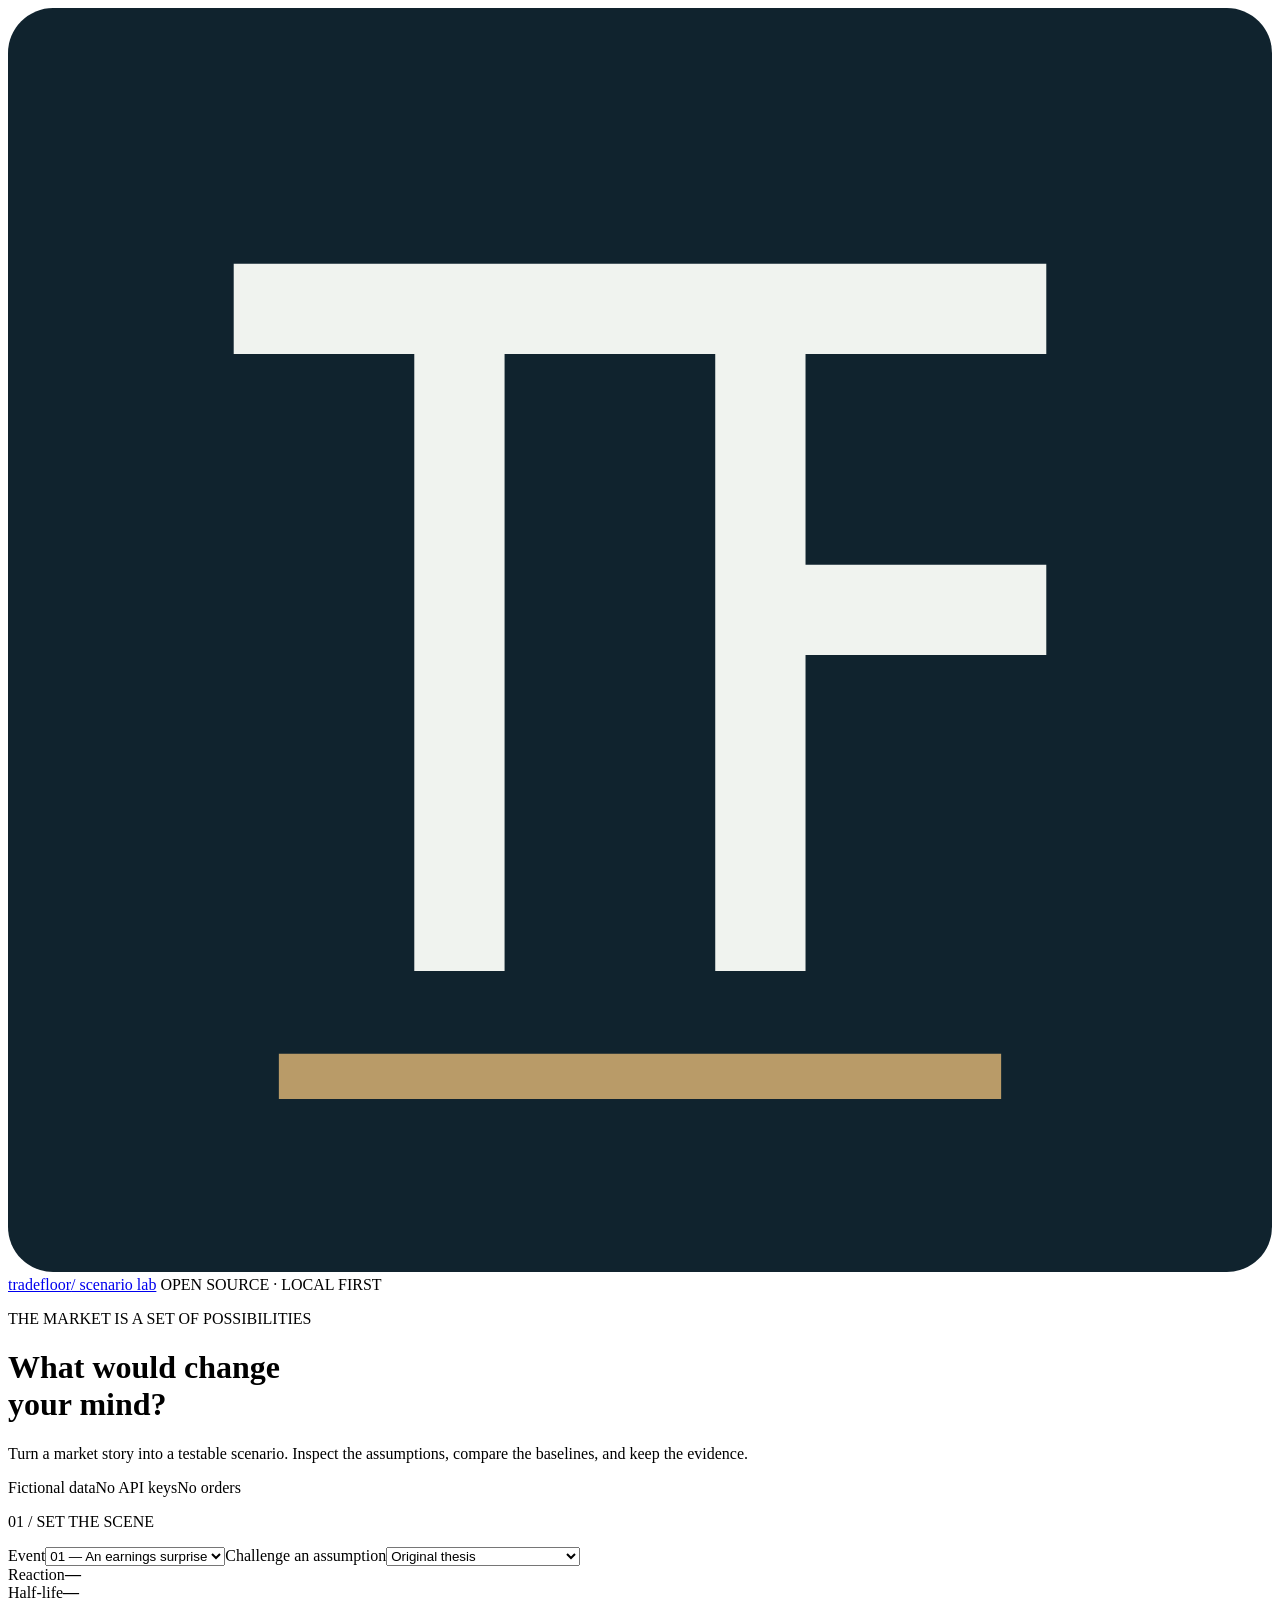
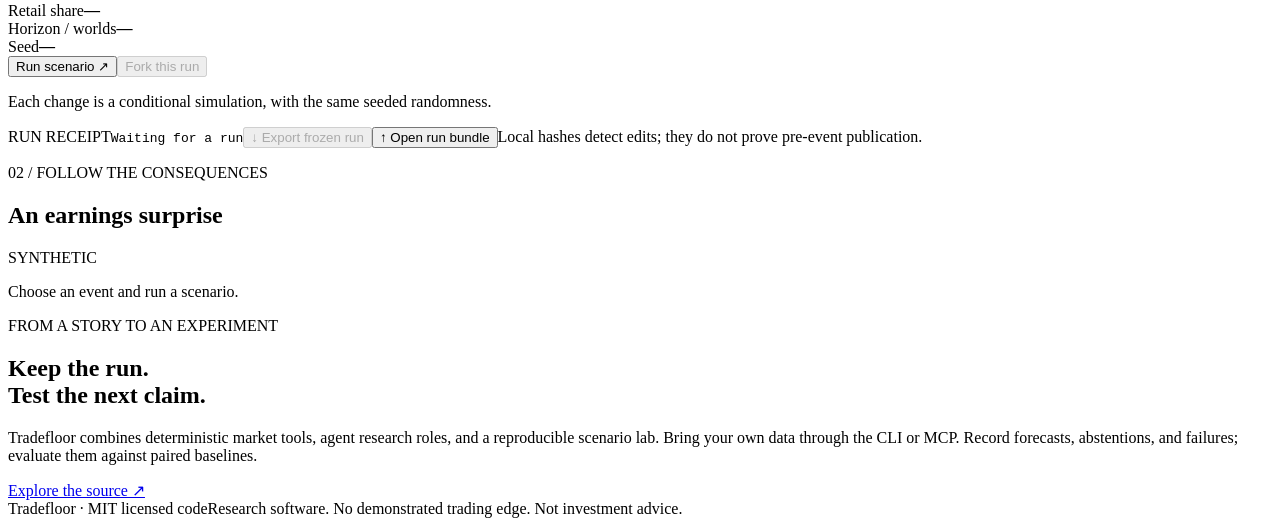
==== server/src/tradefloor/assets/index.html @ 4eb180a9 "Add frontend tests and enhance adapter descriptions - Introduced a comprehensive suite of frontend t" ====
<!doctype html>
<html lang="en">
  <head>
    <meta charset="utf-8" />
    <meta name="viewport" content="width=device-width,initial-scale=1" />
    <meta
      name="description"
      content="An open-source financial scenario lab. Freeze an event, challenge the assumptions, fork the run, and reveal what would falsify the thesis."
    />
    <title>Tradefloor — scenario lab</title>
    <style>
      /*STYLE*/
    </style>
  </head>
  <body>
    <div class="shell">
      <header>
        <a
          class="brand"
          href="https://github.com/HimanshuJ16/tradefloor"
          target="_blank"
          rel="noopener noreferrer"
          ><svg class="brand-icon" viewBox="0 0 84 84" aria-hidden="true">
            <rect width="84" height="84" rx="3" fill="#10232e" />
            <path
              d="M18 20H66 M30 20V61 M50 20V61 M50 40H66"
              fill="none"
              stroke="#f0f3ef"
              stroke-width="6"
              stroke-linecap="square"
            />
            <path d="M18 71H66" stroke="#b99b68" stroke-width="3" />
          </svg>
          tradefloor<span class="version">/ scenario lab</span></a
        ><span class="status"><i></i> OPEN SOURCE · LOCAL FIRST</span>
      </header>
      <main>
        <div class="intro">
          <p class="eyebrow">THE MARKET IS A SET OF POSSIBILITIES</p>
          <h1>What would change<br /><span>your mind?</span></h1>
          <p class="lede">
            Turn a market story into a testable scenario. Inspect the
            assumptions, compare the baselines, and keep the evidence.
          </p>
          <div class="chips">
            <span>Fictional data</span><span>No API keys</span
            ><span>No orders</span>
          </div>
        </div>
        <section class="workspace" aria-label="Scenario workspace">
          <aside class="controls">
            <p class="eyebrow">01 / SET THE SCENE</p>
            <label for="case">Event</label
            ><select id="case">
              <option value="earnings">01 — An earnings surprise</option>
              <option value="policy">02 — A policy surprise</option>
              <option value="liquidity">03 — A crowded exit</option></select
            ><label for="preset">Challenge an assumption</label
            ><select id="preset">
              <option value="original">Original thesis</option>
              <option value="fades">Attention fades in one day</option>
              <option value="persistent">Reaction persists for 20 days</option>
              <option value="small-retail">Retail represents 10%</option>
              <option value="large-retail">Retail represents 50%</option>
              <option value="reverse">Reverse the reaction</option>
              <option value="neutral">Remove the reaction</option>
              <option value="imported" disabled>Imported assumptions</option>
            </select>
            <div class="assumptions">
              <div><span>Reaction</span><strong id="sentiment">—</strong></div>
              <div>
                <span>Half-life</span><strong id="persistence">—</strong>
              </div>
              <div><span>Retail share</span><strong id="retail">—</strong></div>
              <div>
                <span>Horizon / worlds</span><strong id="run-scale">—</strong>
              </div>
              <div><span>Seed</span><strong id="seed">—</strong></div>
            </div>
            <button id="simulate">Run scenario <span>↗</span></button
            ><button class="secondary" id="fork" disabled>Fork this run</button>
            <p class="small" id="mode-note">
              Each change is a conditional simulation, with the same seeded
              randomness.
            </p>
            <div class="receipt">
              <span class="eyebrow">RUN RECEIPT</span
              ><code id="run-id">Waiting for a run</code
              ><span id="parent-id" class="small"></span
              ><button class="text-button" id="export" disabled>
                ↓ Export frozen run</button
              ><button class="text-button" id="import-trigger">
                ↑ Open run bundle</button
              ><input
                id="import"
                type="file"
                accept=".json,application/json"
                hidden
              /><span class="small" id="integrity"
                >Local hashes detect edits; they do not prove pre-event
                publication.</span
              >
            </div>
          </aside>
          <div class="results">
            <div class="result-header">
              <div>
                <p class="eyebrow">02 / FOLLOW THE CONSEQUENCES</p>
                <h2 id="name">An earnings surprise</h2>
              </div>
              <span class="pill" id="data-kind">SYNTHETIC</span>
            </div>
            <p id="headline" class="event-text">
              Choose an event and run a scenario.
            </p>
            <div role="status" aria-live="polite" id="message"></div>
            <div id="output" hidden>
              <div class="metrics">
                <div>
                  <span>Chance of UP</span><strong id="p-up">—</strong
                  ><small id="shift">—</small>
                </div>
                <div>
                  <span>Median return</span><strong id="median">—</strong
                  ><small>conditional on these reactions</small>
                </div>
                <div>
                  <span>80% outcome range</span><strong id="range">—</strong
                  ><small>simulated, not a guarantee</small>
                </div>
              </div>
              <div class="chart-top">
                <h3>One story. Many paths.</h3>
                <div class="legend">
                  <span class="legend-range"></span>Scenario 10–90%<span
                    class="legend-base"
                  ></span
                  >Baseline median
                </div>
              </div>
              <svg
                id="fan"
                viewBox="0 0 700 230"
                role="img"
                aria-label="Simulated return fan over 21 trading days"
              ></svg>
              <p class="small chart-note">
                The band reflects simulated outcomes. Behavioral assumptions
                introduce additional uncertainty.
              </p>
              <div class="baselines">
                <h3>Make the model earn its complexity.</h3>
                <div id="comparison"></div>
                <p class="small">
                  Bars: DOWN · FLAT · UP. Right column: P(UP).
                </p>
                <p class="small">
                  All models use the same frozen price history and flat band.
                  These demo cases provide no evidence of predictive skill.
                </p>
              </div>
              <div class="lower-grid">
                <article>
                  <p class="eyebrow">03 / TRY TO BREAK IT</p>
                  <h3>How fragile is the thesis?</h3>
                  <p id="fragility"></p>
                  <div id="sensitivity"></div>
                  <p class="small" id="sensitivity-note">
                    Sweep reaction strength and persistence; this range is not a
                    confidence interval.
                  </p>
                </article>
                <article>
                  <p class="eyebrow">04 / DEFINE FAILURE</p>
                  <h3>A claim that can be wrong.</h3>
                  <p id="failure"></p>
                  <button class="secondary" id="reveal">
                    Reveal held-out outcome
                  </button>
                  <div id="settlement" hidden></div>
                </article>
              </div>
              <article class="evidence">
                <p class="eyebrow">05 / INSPECT THE EVIDENCE</p>
                <h3>Facts, assumptions, interpretations.</h3>
                <div id="graph"></div>
                <p class="small">
                  Connections show cited support for a hypothesis. They do not
                  establish causality. All imported text is treated as data.
                </p>
              </article>
            </div>
          </div>
        </section>
        <section class="closing">
          <div>
            <p class="eyebrow">FROM A STORY TO AN EXPERIMENT</p>
            <h2>Keep the run.<br />Test the next claim.</h2>
          </div>
          <p>
            Tradefloor combines deterministic market tools, agent research
            roles, and a reproducible scenario lab. Bring your own data through
            the CLI or MCP. Record forecasts, abstentions, and failures;
            evaluate them against paired baselines.
          </p>
          <a
            class="repo-link"
            href="https://github.com/HimanshuJ16/tradefloor"
            target="_blank"
            rel="noopener noreferrer"
            >Explore the source ↗</a
          >
        </section>
      </main>
      <footer>
        <span>Tradefloor · MIT licensed code</span
        ><span
          >Research software. No demonstrated trading edge. Not investment
          advice.</span
        >
      </footer>
    </div>
    <script>
      /*DATA*/
    </script>
    <script>
      /*APP*/
    </script>
  </body>
</html>
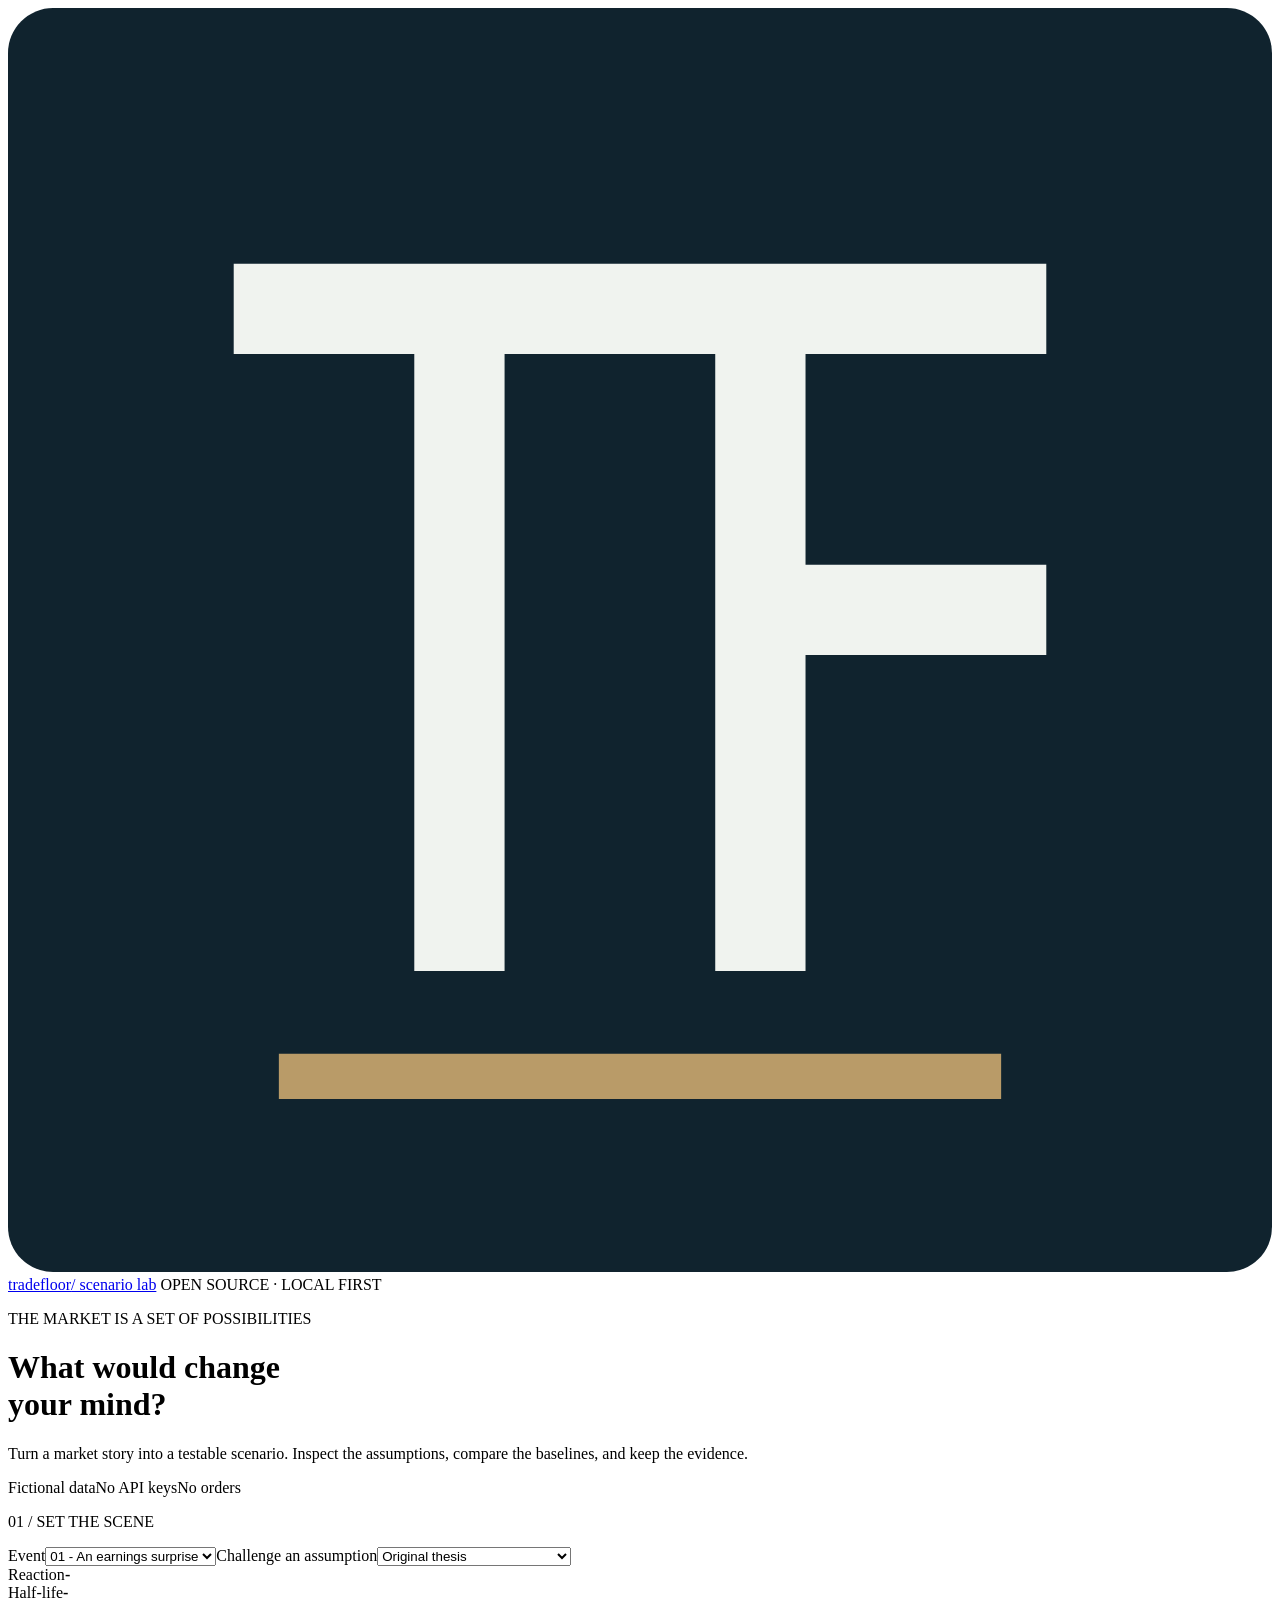
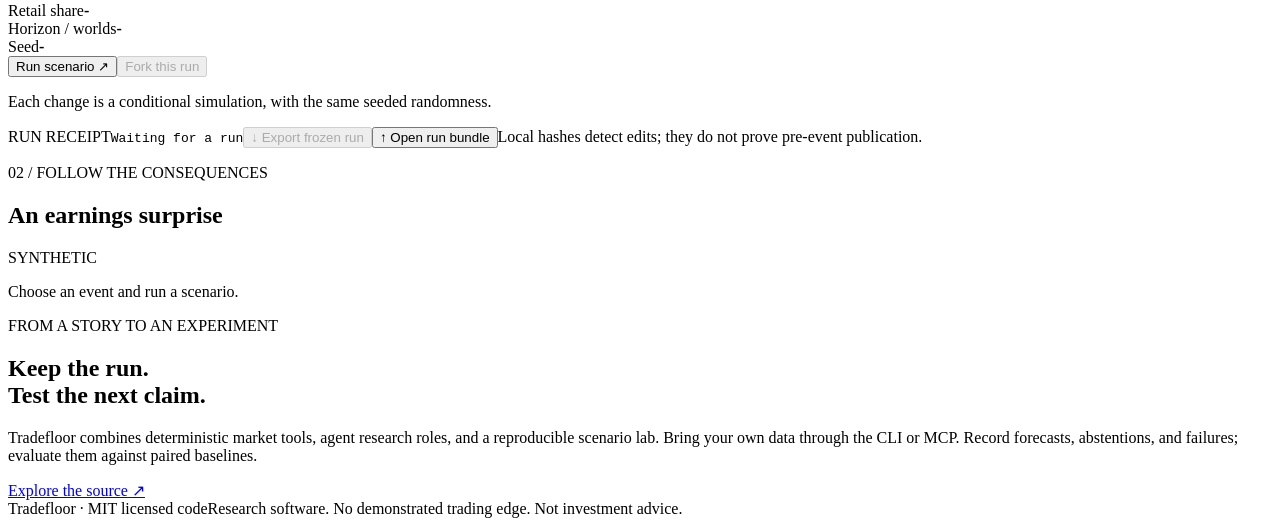
==== commit ba41d122: "style: standardize project typography and refresh changelog" ====
--- a/server/src/tradefloor/assets/index.html
+++ b/server/src/tradefloor/assets/index.html
@@ -7,7 +7,7 @@
       name="description"
       content="An open-source financial scenario lab. Freeze an event, challenge the assumptions, fork the run, and reveal what would falsify the thesis."
     />
-    <title>Tradefloor — scenario lab</title>
+    <title>Tradefloor - scenario lab</title>
     <style>
       /*STYLE*/
     </style>
@@ -52,9 +52,9 @@
             <p class="eyebrow">01 / SET THE SCENE</p>
             <label for="case">Event</label
             ><select id="case">
-              <option value="earnings">01 — An earnings surprise</option>
-              <option value="policy">02 — A policy surprise</option>
-              <option value="liquidity">03 — A crowded exit</option></select
+              <option value="earnings">01 - An earnings surprise</option>
+              <option value="policy">02 - A policy surprise</option>
+              <option value="liquidity">03 - A crowded exit</option></select
             ><label for="preset">Challenge an assumption</label
             ><select id="preset">
               <option value="original">Original thesis</option>
@@ -67,15 +67,15 @@
               <option value="imported" disabled>Imported assumptions</option>
             </select>
             <div class="assumptions">
-              <div><span>Reaction</span><strong id="sentiment">—</strong></div>
+              <div><span>Reaction</span><strong id="sentiment">-</strong></div>
               <div>
-                <span>Half-life</span><strong id="persistence">—</strong>
-              </div>
-              <div><span>Retail share</span><strong id="retail">—</strong></div>
+                <span>Half-life</span><strong id="persistence">-</strong>
+              </div>
+              <div><span>Retail share</span><strong id="retail">-</strong></div>
               <div>
-                <span>Horizon / worlds</span><strong id="run-scale">—</strong>
-              </div>
-              <div><span>Seed</span><strong id="seed">—</strong></div>
+                <span>Horizon / worlds</span><strong id="run-scale">-</strong>
+              </div>
+              <div><span>Seed</span><strong id="seed">-</strong></div>
             </div>
             <button id="simulate">Run scenario <span>↗</span></button
             ><button class="secondary" id="fork" disabled>Fork this run</button>
@@ -117,15 +117,15 @@
             <div id="output" hidden>
               <div class="metrics">
                 <div>
-                  <span>Chance of UP</span><strong id="p-up">—</strong
-                  ><small id="shift">—</small>
+                  <span>Chance of UP</span><strong id="p-up">-</strong
+                  ><small id="shift">-</small>
                 </div>
                 <div>
-                  <span>Median return</span><strong id="median">—</strong
+                  <span>Median return</span><strong id="median">-</strong
                   ><small>conditional on these reactions</small>
                 </div>
                 <div>
-                  <span>80% outcome range</span><strong id="range">—</strong
+                  <span>80% outcome range</span><strong id="range">-</strong
                   ><small>simulated, not a guarantee</small>
                 </div>
               </div>
